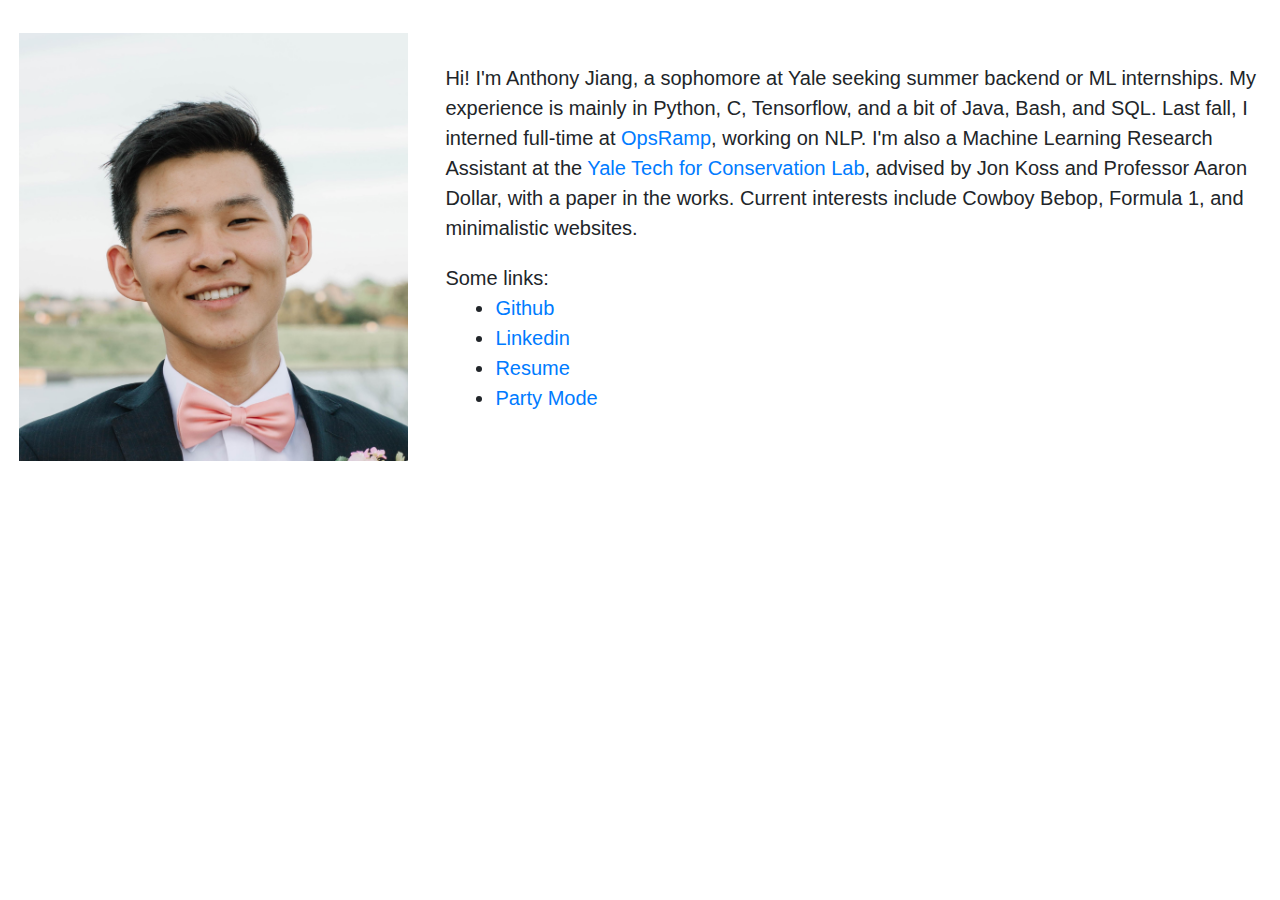
==== index.html @ 01afcaca "Update resume and index.html" ====
<!doctype html>
<html lang="en">

<head>
<!-- OK, 3, 2, 1, let's jam! -->

  <!-- Meta Tags -->
  <title>Anthony Jiang</title>
  <meta charset="utf-8">
  <meta name="Description" content="Anthony's Website">
  <meta name="Author" content="Anthony J">

  <!-- Sizing -->
  <meta name="viewport"
    content="width=device-width, initial-scale=1, shrink-to-fit=no">

  <!-- CSS -->
  <link rel="stylesheet" href="./CSS/css_home.css">

  <!-- Bootstrap CSS -->
  <link rel="stylesheet"
    href="https://maxcdn.bootstrapcdn.com/bootstrap/4.0.0/css/bootstrap.min.css"
    integrity="sha384-Gn5384xqQ1aoWXA+058RXPxPg6fy4IWvTNh0E263XmFcJlSAwiGgFAW/dAiS6JXm"
    crossorigin="anonymous">

  <link rel="apple-touch-icon" sizes="180x180"
    href="images/favicons/apple-touch-icon.png">
  <link rel="icon" type="image/png" sizes="32x32"
    href="images/favicons/favicon-32x32.png">
  <link rel="icon" type="image/png" sizes="16x16"
    href="images/favicons/favicon-16x16.png">
  <link rel="manifest" href="/site.webmanifest">
</head>

<body>
  <main>
    <div class="container">
      <div class="row">
        <div class="col-md-4 col-img">
          <figure>
            <img src="./images/profile_picture.jpg"
              alt="You have no idea how hard it was to get this bowtie"
              class="img-fluid">
          </figure>
        </div>
        <div class="col-md-8 col-img">
          <p1>
            <br>
            <p>
              Hi! I'm Anthony Jiang, a sophomore at Yale seeking summer
              backend or ML internships. My experience is mainly in Python, C, Tensorflow, and a bit of Java, Bash, and SQL. Last fall, I interned full-time at <a
                href="https://www.opsramp.com/"> OpsRamp</a>, working on NLP. I'm also a Machine Learning Research Assistant at
              the
              <a
                href="https://www.eng.yale.edu/grablab/ConservationTech/index.html">Yale
                Tech for Conservation Lab</a>, advised by Jon Koss and Professor
              Aaron Dollar, with a paper in the works. Current interests include Cowboy Bebop, Formula 1, and minimalistic websites. 
            </p>

            Some links:
            <ul>
              <li> <a href="https://github.com/auchtopus"
                  title="You might even find the code for this site"> Github
                </a>
              <li> <a href="https://Linkedin.com/in/anthony-j-jiang"
                  title="You probably came from here"> Linkedin </a>
              </li>
              <li> <a
                  href="./pages/resume.html">
                  Resume
                </a> </li>
              <li> <a href="https://www.youtube.com/watch?v=dQw4w9WgXcQ"> Party
                  Mode </a></li>
            </ul>
            </pi>
        </div>
      </div>
    </div>



  </main>
</body>

</body>
<!-- oh boy looks like this is the end -->

</html>
---- CSS/css_home.css ----
html * {
    font-family: 'Segoe UI', Tahoma, Geneva, Verdana, sans-serif;
}

header {
    font-family: 'Segoe UI', Tahoma, Geneva, Verdana, sans-serif;
    padding-bottom: 20pt;
}

body {
    zoom: 125%;
}

main {
    top: 100pt;
    padding: 20pt 0pt 0pt 0pt;
}

figure {
    text-align: center;
    display: inline-block;
}

figure figcaption {
    vertical-align: top;
}

p1 b {
    color: ;
}
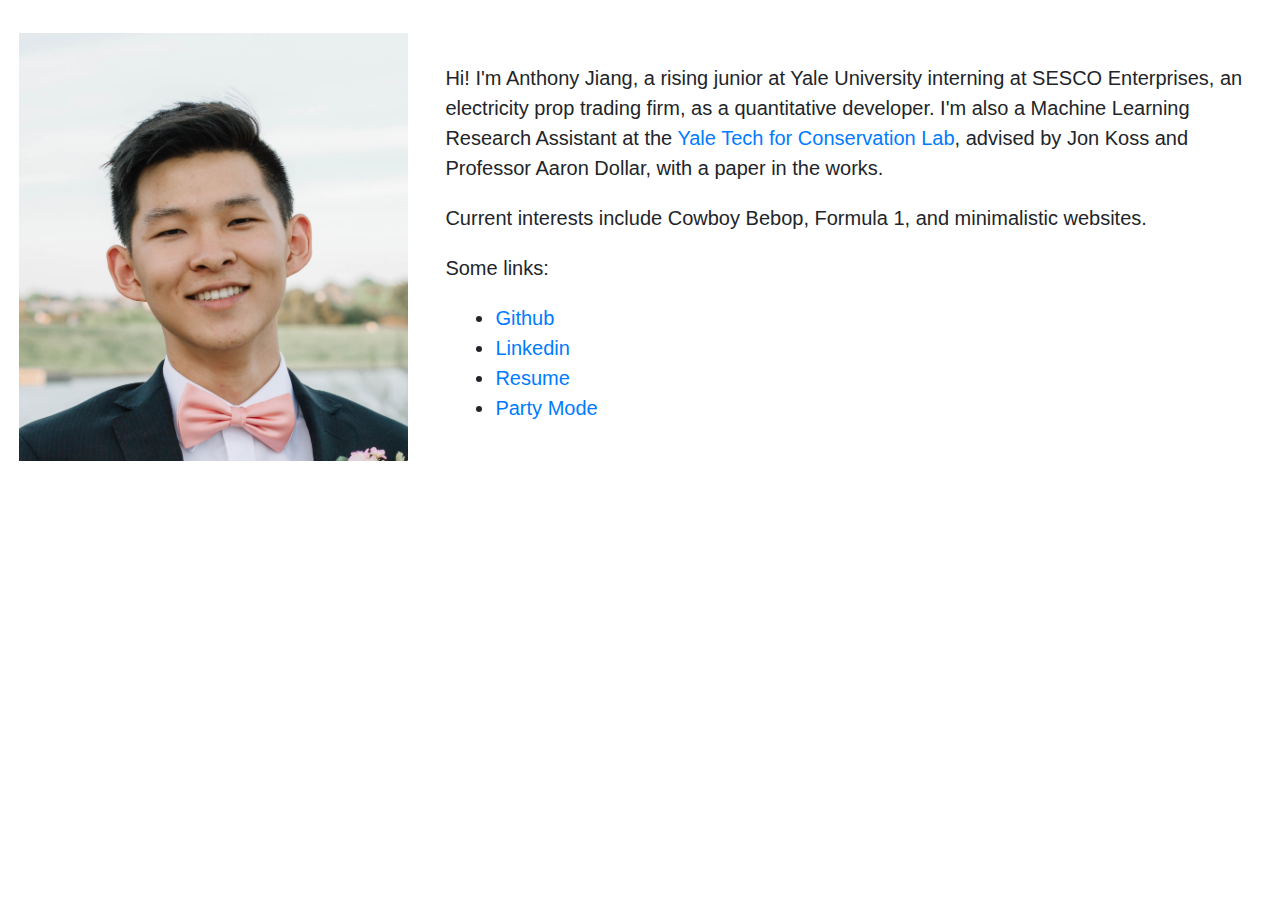
==== commit 77da0f8a: "Update resume and index.html" ====
--- a/index.html
+++ b/index.html
@@ -2,7 +2,7 @@
 <html lang="en">
 
 <head>
-<!-- OK, 3, 2, 1, let's jam! -->
+  <!-- OK, 3, 2, 1, let's jam! -->
 
   <!-- Meta Tags -->
   <title>Anthony Jiang</title>
@@ -47,17 +47,22 @@
           <p1>
             <br>
             <p>
-              Hi! I'm Anthony Jiang, a sophomore at Yale seeking summer
-              backend or ML internships. My experience is mainly in Python, C, Tensorflow, and a bit of Java, Bash, and SQL. Last fall, I interned full-time at <a
-                href="https://www.opsramp.com/"> OpsRamp</a>, working on NLP. I'm also a Machine Learning Research Assistant at
+              Hi! I'm Anthony Jiang, a rising junior at Yale University
+              interning at SESCO Enterprises, an electricity prop trading firm,
+              as a quantitative developer.
+              I'm also a Machine Learning Research Assistant at
               the
               <a
                 href="https://www.eng.yale.edu/grablab/ConservationTech/index.html">Yale
                 Tech for Conservation Lab</a>, advised by Jon Koss and Professor
-              Aaron Dollar, with a paper in the works. Current interests include Cowboy Bebop, Formula 1, and minimalistic websites. 
+              Aaron Dollar, with a paper in the works.
             </p>
-
-            Some links:
+            <p>
+              Current interests include Cowboy Bebop, Formula 1, and
+              minimalistic websites.
+            </p>
+            <p>
+              Some links:
             <ul>
               <li> <a href="https://github.com/auchtopus"
                   title="You might even find the code for this site"> Github
@@ -65,14 +70,13 @@
               <li> <a href="https://Linkedin.com/in/anthony-j-jiang"
                   title="You probably came from here"> Linkedin </a>
               </li>
-              <li> <a
-                  href="./pages/resume.html">
+              <li> <a href="./pages/resume.html">
                   Resume
                 </a> </li>
               <li> <a href="https://www.youtube.com/watch?v=dQw4w9WgXcQ"> Party
                   Mode </a></li>
             </ul>
-            </pi>
+            </p>
         </div>
       </div>
     </div>
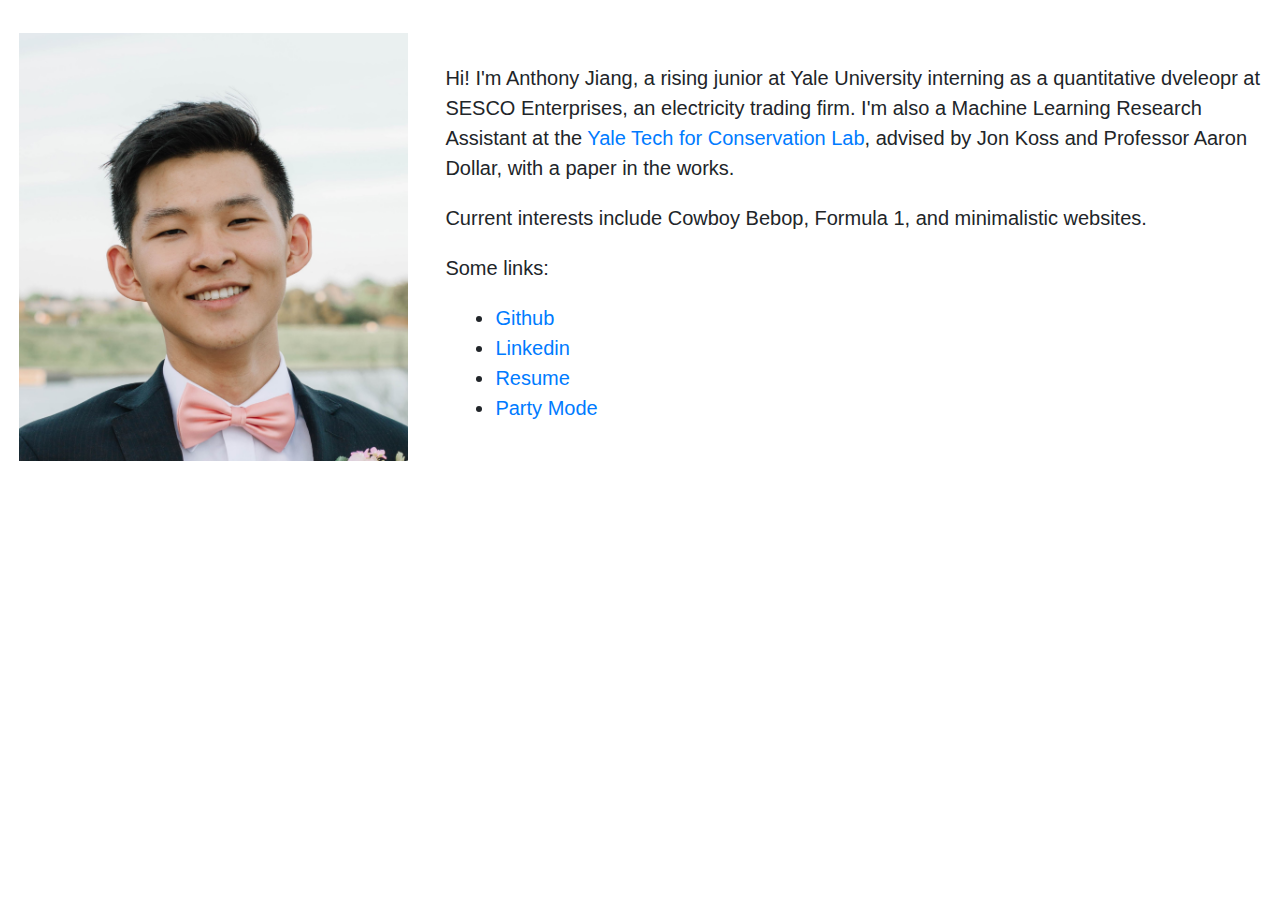
==== commit f1f0b8d0: "Update resume and index.html" ====
--- a/index.html
+++ b/index.html
@@ -48,8 +48,7 @@
             <br>
             <p>
               Hi! I'm Anthony Jiang, a rising junior at Yale University
-              interning at SESCO Enterprises, an electricity prop trading firm,
-              as a quantitative developer.
+              interning as a quantitative dveleopr at SESCO Enterprises, an electricity trading firm.
               I'm also a Machine Learning Research Assistant at
               the
               <a
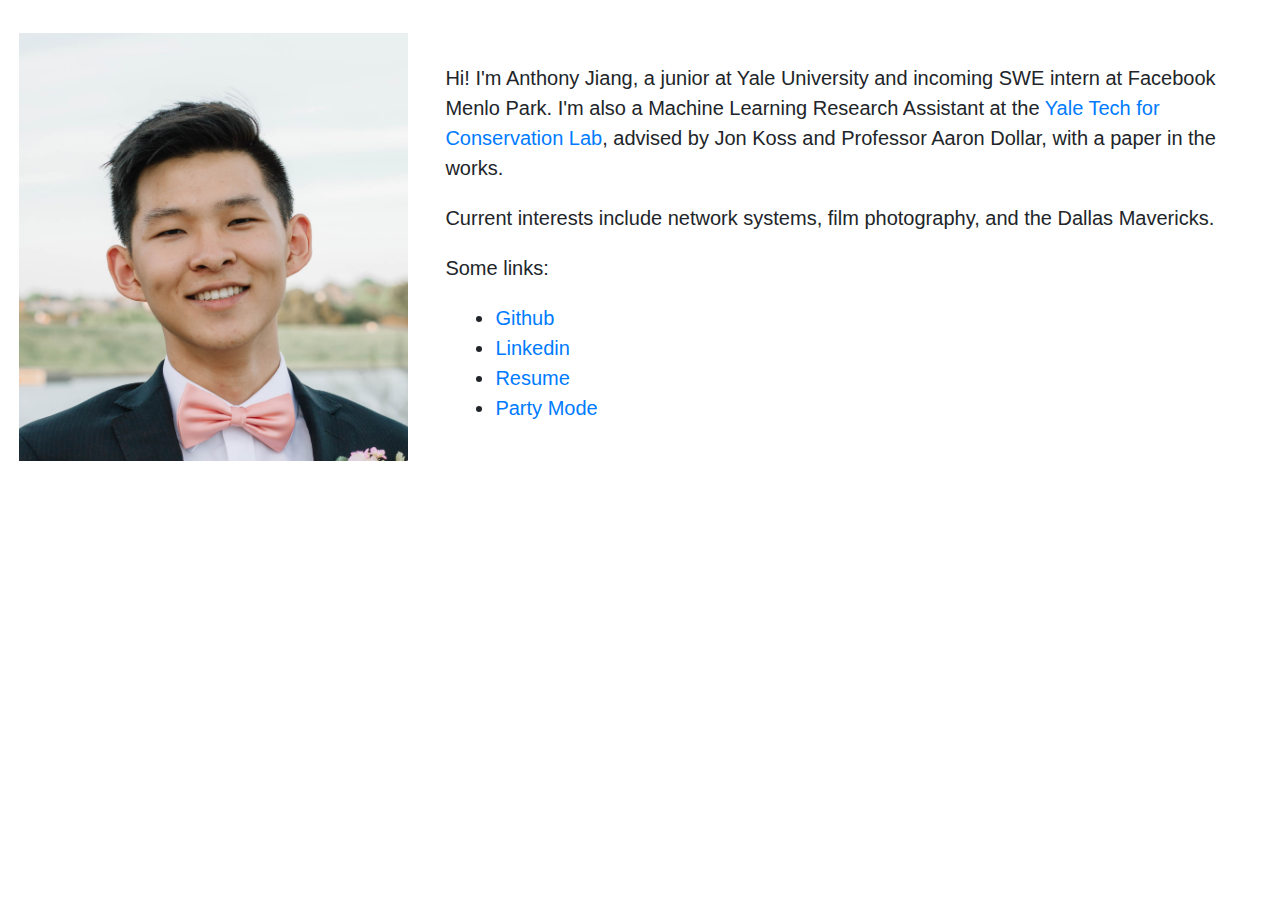
==== commit 8e5974e3: "change bio" ====
--- a/index.html
+++ b/index.html
@@ -47,18 +47,15 @@
           <p1>
             <br>
             <p>
-              Hi! I'm Anthony Jiang, a rising junior at Yale University
-              interning as a quantitative dveleopr at SESCO Enterprises, an electricity trading firm.
-              I'm also a Machine Learning Research Assistant at
-              the
+              Hi! I'm Anthony Jiang, a junior at Yale University
+              and incoming SWE intern at Facebook Menlo Park. I'm also a Machine Learning Research Assistant at the
               <a
                 href="https://www.eng.yale.edu/grablab/ConservationTech/index.html">Yale
                 Tech for Conservation Lab</a>, advised by Jon Koss and Professor
               Aaron Dollar, with a paper in the works.
             </p>
             <p>
-              Current interests include Cowboy Bebop, Formula 1, and
-              minimalistic websites.
+              Current interests include network systems, film photography, and the Dallas Mavericks.
             </p>
             <p>
               Some links:
--- a/CSS/css_home.css
+++ b/CSS/css_home.css
@@ -10,6 +10,15 @@
 body {
     zoom: 125%;
 }
+
+.fade-effect{
+    transition: color 0.5s;
+    color:#000000;
+  }
+.fade-effect:hover{
+color:#001a33;
+}
+
 
 main {
     top: 100pt;
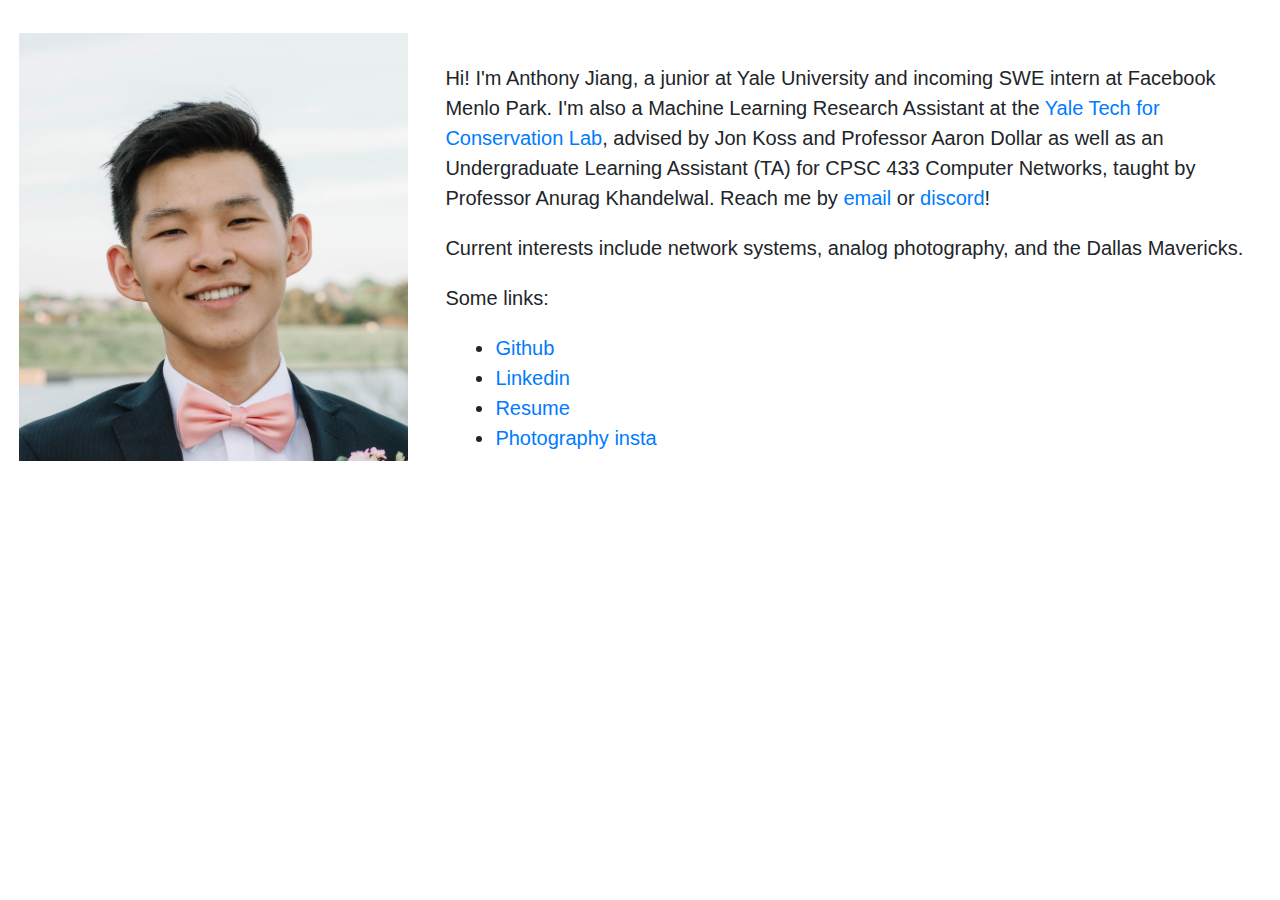
==== commit 4f745a03: "update index.html" ====
--- a/index.html
+++ b/index.html
@@ -4,31 +4,21 @@
 <head>
   <!-- OK, 3, 2, 1, let's jam! -->
 
-  <!-- Meta Tags -->
   <title>Anthony Jiang</title>
   <meta charset="utf-8">
   <meta name="Description" content="Anthony's Website">
   <meta name="Author" content="Anthony J">
 
-  <!-- Sizing -->
-  <meta name="viewport"
-    content="width=device-width, initial-scale=1, shrink-to-fit=no">
+  <meta name="viewport" content="width=device-width, initial-scale=1, shrink-to-fit=no">
 
-  <!-- CSS -->
   <link rel="stylesheet" href="./CSS/css_home.css">
 
-  <!-- Bootstrap CSS -->
-  <link rel="stylesheet"
-    href="https://maxcdn.bootstrapcdn.com/bootstrap/4.0.0/css/bootstrap.min.css"
-    integrity="sha384-Gn5384xqQ1aoWXA+058RXPxPg6fy4IWvTNh0E263XmFcJlSAwiGgFAW/dAiS6JXm"
-    crossorigin="anonymous">
+  <link rel="stylesheet" href="https://maxcdn.bootstrapcdn.com/bootstrap/4.0.0/css/bootstrap.min.css"
+    integrity="sha384-Gn5384xqQ1aoWXA+058RXPxPg6fy4IWvTNh0E263XmFcJlSAwiGgFAW/dAiS6JXm" crossorigin="anonymous">
 
-  <link rel="apple-touch-icon" sizes="180x180"
-    href="images/favicons/apple-touch-icon.png">
-  <link rel="icon" type="image/png" sizes="32x32"
-    href="images/favicons/favicon-32x32.png">
-  <link rel="icon" type="image/png" sizes="16x16"
-    href="images/favicons/favicon-16x16.png">
+  <link rel="apple-touch-icon" sizes="180x180" href="images/favicons/apple-touch-icon.png">
+  <link rel="icon" type="image/png" sizes="32x32" href="images/favicons/favicon-32x32.png">
+  <link rel="icon" type="image/png" sizes="16x16" href="images/favicons/favicon-16x16.png">
   <link rel="manifest" href="/site.webmanifest">
 </head>
 
@@ -38,8 +28,7 @@
       <div class="row">
         <div class="col-md-4 col-img">
           <figure>
-            <img src="./images/profile_picture.jpg"
-              alt="You have no idea how hard it was to get this bowtie"
+            <img src="./images/profile_picture.jpg" alt="You have no idea how hard it was to get this bowtie"
               class="img-fluid">
           </figure>
         </div>
@@ -49,28 +38,26 @@
             <p>
               Hi! I'm Anthony Jiang, a junior at Yale University
               and incoming SWE intern at Facebook Menlo Park. I'm also a Machine Learning Research Assistant at the
-              <a
-                href="https://www.eng.yale.edu/grablab/ConservationTech/index.html">Yale
+              <a href="https://www.eng.yale.edu/grablab/ConservationTech/index.html">Yale
                 Tech for Conservation Lab</a>, advised by Jon Koss and Professor
-              Aaron Dollar, with a paper in the works.
+              Aaron Dollar as well as an Undergraduate Learning Assistant (TA) for CPSC 433 Computer Networks, taught by
+              Professor Anurag Khandelwal. Reach me by <a href="mailto: anthony.jiang@yale.edu">email</a> or <a href = "https://discord.com/users/Kitsch#1703"> discord</a>!
             </p>
             <p>
-              Current interests include network systems, film photography, and the Dallas Mavericks.
+              Current interests include network systems, analog photography, and the Dallas Mavericks.
             </p>
             <p>
               Some links:
             <ul>
-              <li> <a href="https://github.com/auchtopus"
-                  title="You might even find the code for this site"> Github
+              <li> <a href="https://github.com/auchtopus" title="You might even find the code for this site"> Github
                 </a>
-              <li> <a href="https://Linkedin.com/in/anthony-j-jiang"
-                  title="You probably came from here"> Linkedin </a>
+              <li> <a href="https://Linkedin.com/in/anthony-j-jiang" title="You probably came from here"> Linkedin </a>
               </li>
               <li> <a href="./pages/resume.html">
                   Resume
                 </a> </li>
-              <li> <a href="https://www.youtube.com/watch?v=dQw4w9WgXcQ"> Party
-                  Mode </a></li>
+              <li> <a href="https://www.instagram.com/anthxny.jpg"> Photography insta
+                  </a></li>
             </ul>
             </p>
         </div>
@@ -82,7 +69,5 @@
   </main>
 </body>
 
-</body>
-<!-- oh boy looks like this is the end -->
 
 </html>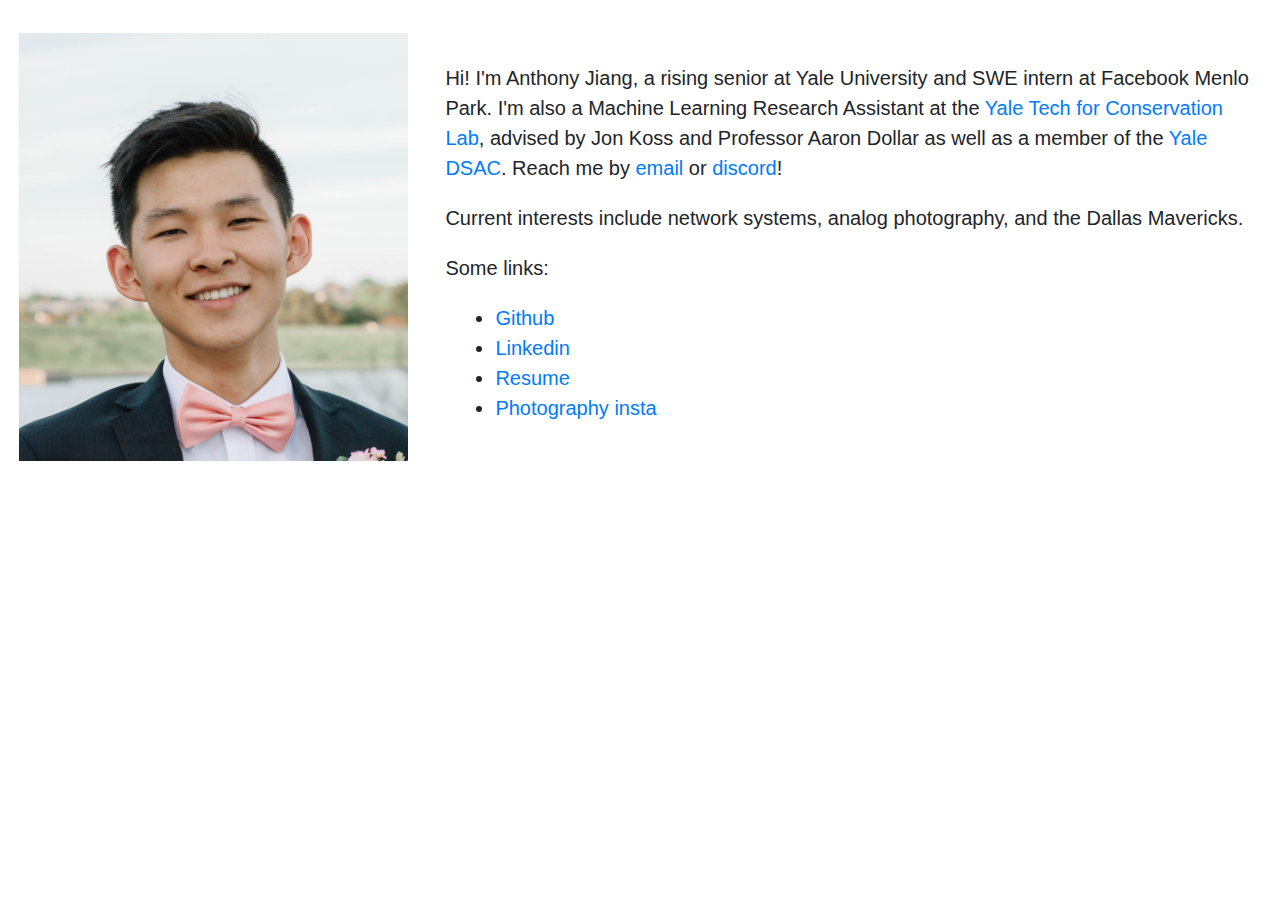
==== commit 95e6286d: "july update" ====
--- a/index.html
+++ b/index.html
@@ -36,12 +36,11 @@
           <p1>
             <br>
             <p>
-              Hi! I'm Anthony Jiang, a junior at Yale University
-              and incoming SWE intern at Facebook Menlo Park. I'm also a Machine Learning Research Assistant at the
+              Hi! I'm Anthony Jiang, a rising senior at Yale University
+              and SWE intern at Facebook Menlo Park. I'm also a Machine Learning Research Assistant at the
               <a href="https://www.eng.yale.edu/grablab/ConservationTech/index.html">Yale
                 Tech for Conservation Lab</a>, advised by Jon Koss and Professor
-              Aaron Dollar as well as an Undergraduate Learning Assistant (TA) for CPSC 433 Computer Networks, taught by
-              Professor Anurag Khandelwal. Reach me by <a href="mailto: anthony.jiang@yale.edu">email</a> or <a href = "https://discord.com/users/Kitsch#1703"> discord</a>!
+              Aaron Dollar as well as a member of the <a href="https://zoo.cs.yale.edu/dsac/">Yale DSAC</a>. Reach me by <a href="mailto: anthony.jiang@yale.edu">email</a> or <a href = "https://discord.com/users/Kitsch#1703"> discord</a>!
             </p>
             <p>
               Current interests include network systems, analog photography, and the Dallas Mavericks.
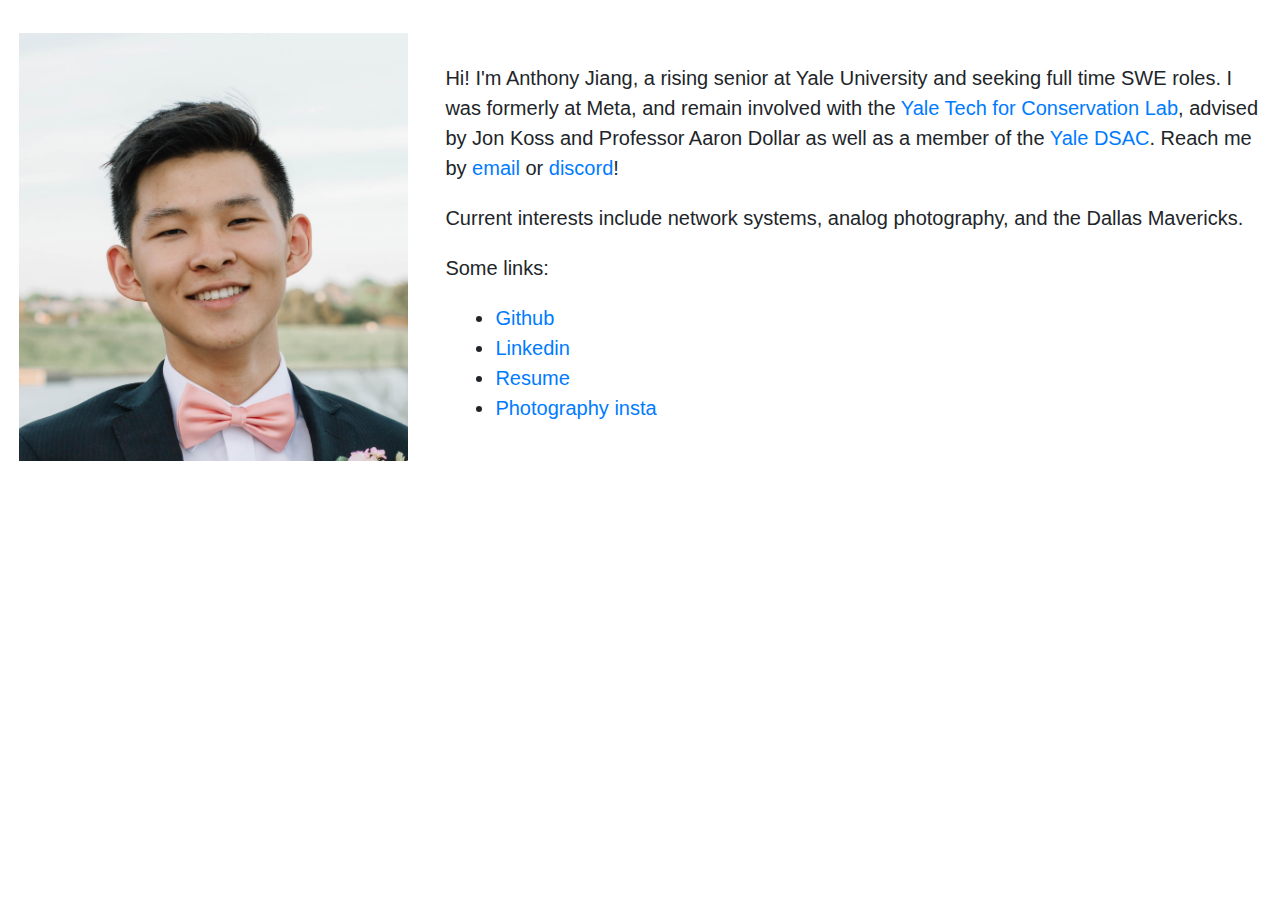
==== commit 3eda1453: "aug 25 update" ====
--- a/index.html
+++ b/index.html
@@ -37,7 +37,7 @@
             <br>
             <p>
               Hi! I'm Anthony Jiang, a rising senior at Yale University
-              and SWE intern at Facebook Menlo Park. I'm also a Machine Learning Research Assistant at the
+              and seeking full time SWE roles. I was formerly at Meta, and remain involved with the
               <a href="https://www.eng.yale.edu/grablab/ConservationTech/index.html">Yale
                 Tech for Conservation Lab</a>, advised by Jon Koss and Professor
               Aaron Dollar as well as a member of the <a href="https://zoo.cs.yale.edu/dsac/">Yale DSAC</a>. Reach me by <a href="mailto: anthony.jiang@yale.edu">email</a> or <a href = "https://discord.com/users/Kitsch#1703"> discord</a>!
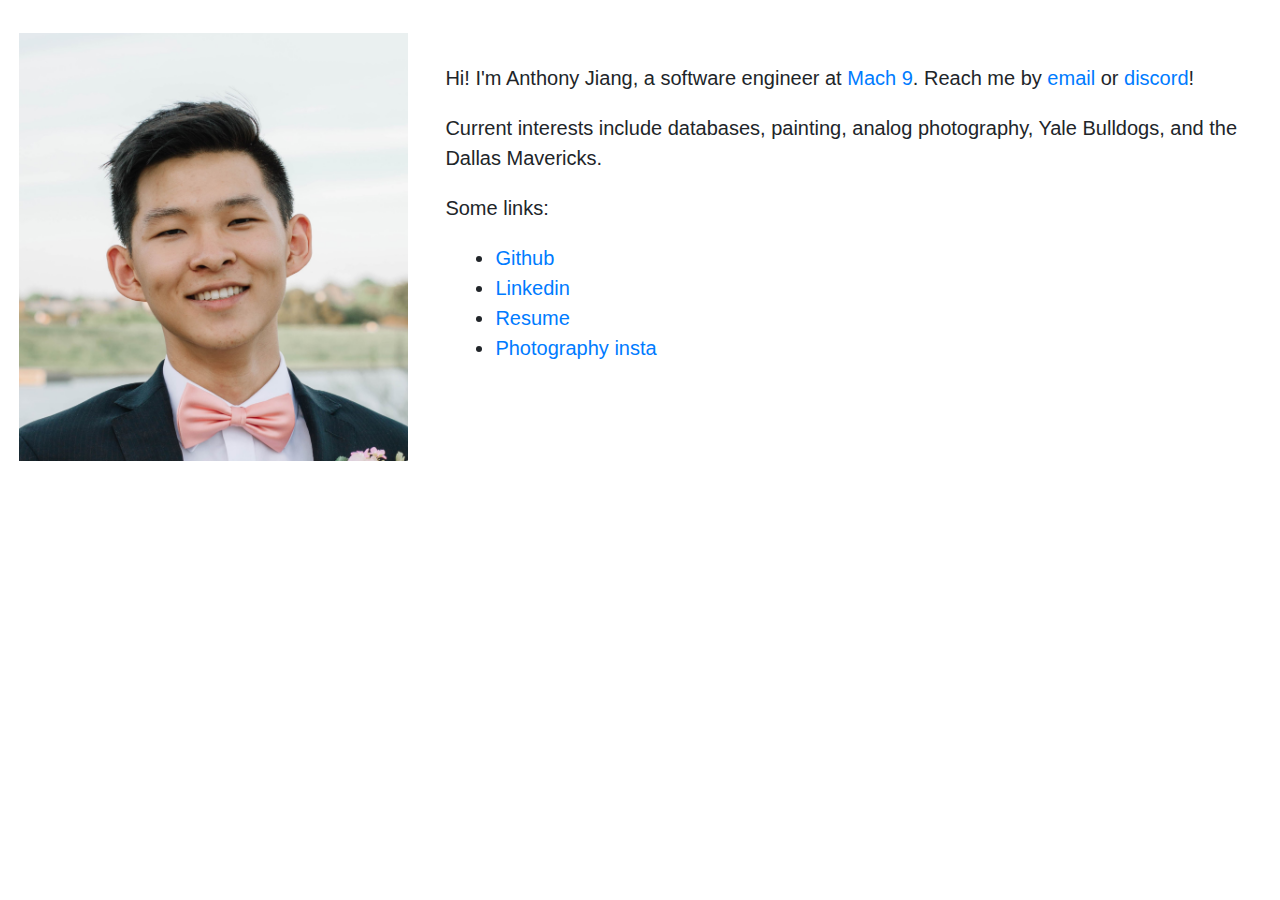
==== commit b362613d: "Update index.html" ====
--- a/index.html
+++ b/index.html
@@ -36,14 +36,10 @@
           <p1>
             <br>
             <p>
-              Hi! I'm Anthony Jiang, a rising senior at Yale University
-              and seeking full time SWE roles. I was formerly at Meta, and remain involved with the
-              <a href="https://www.eng.yale.edu/grablab/ConservationTech/index.html">Yale
-                Tech for Conservation Lab</a>, advised by Jon Koss and Professor
-              Aaron Dollar as well as a member of the <a href="https://zoo.cs.yale.edu/dsac/">Yale DSAC</a>. Reach me by <a href="mailto: anthony.jiang@yale.edu">email</a> or <a href = "https://discord.com/users/Kitsch#1703"> discord</a>!
+              Hi! I'm Anthony Jiang, a software engineer at <a href="https://www.mach9.ai">Mach 9</a>. Reach me by <a href="mailto: anthony75025@yale.edu">email</a> or <a href = "https://discord.com/users/Kitsch#1703"> discord</a>!
             </p>
             <p>
-              Current interests include network systems, analog photography, and the Dallas Mavericks.
+              Current interests include databases, painting, analog photography, Yale Bulldogs, and the Dallas Mavericks.
             </p>
             <p>
               Some links:
@@ -69,4 +65,4 @@
 </body>
 
 
-</html>+</html>
